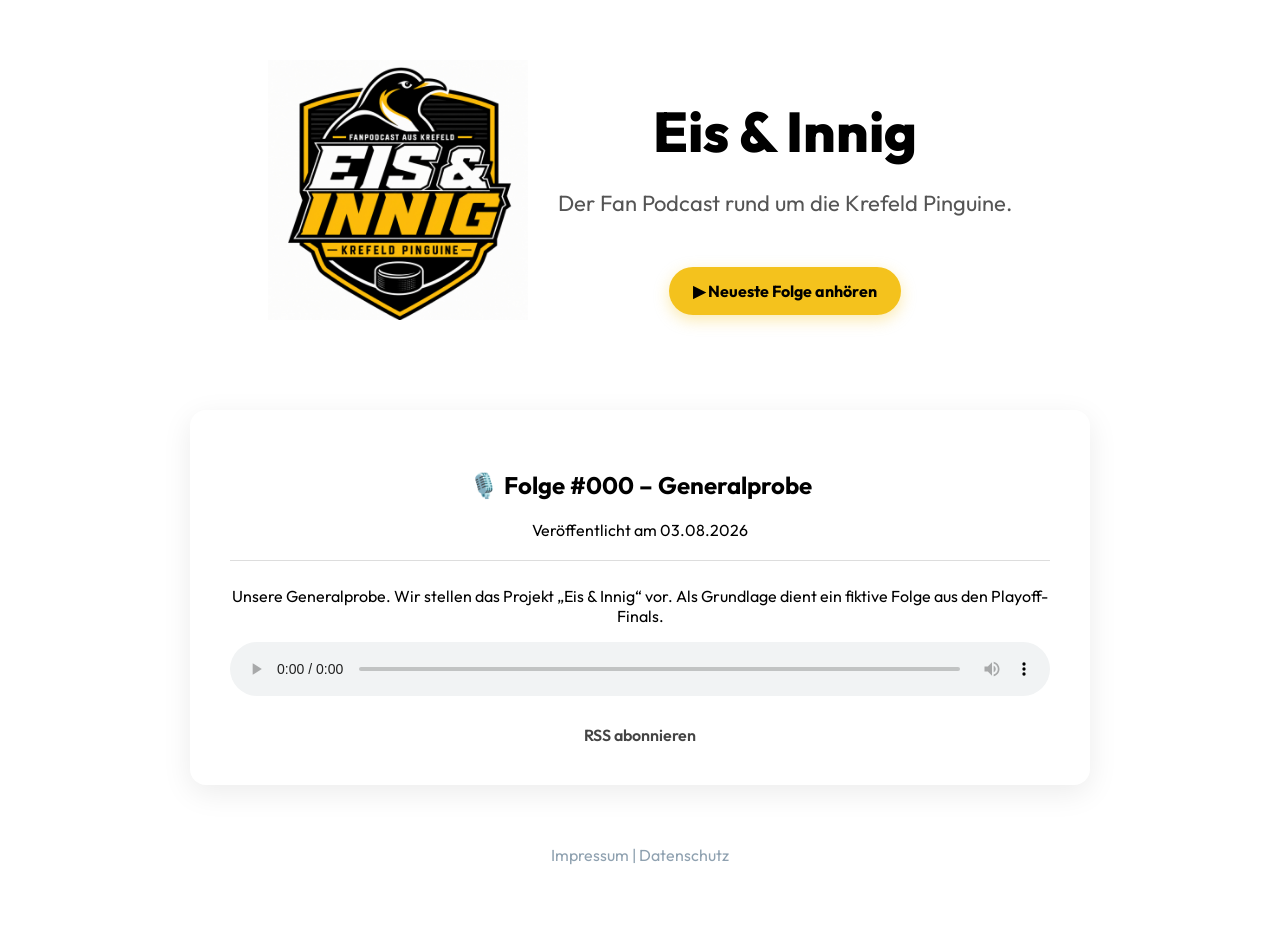
==== index.html @ b2bdef60 "Version 1.0 der Landingpage" ====
<!DOCTYPE html>
<html lang="de">
<head>
    <meta charset="UTF-8">
    <meta name="viewport" content="width=device-width, initial-scale=1.0">
    <title>Eis & Innig – Der Fan Podcast rund um die Krefeld Pinguine</title>

    <link rel="stylesheet" href="style.css">
    <link rel="preconnect" href="https://fonts.googleapis.com">
<link rel="preconnect" href="https://fonts.gstatic.com" crossorigin>
<link href="https://fonts.googleapis.com/css2?family=Outfit:wght@300;400;600;700;800&display=swap" rel="stylesheet">
</head>

<body>

<div class="container">

    <div class="hero">

    <img src="assets/logo.jpg" alt="Eis & Innig Logo" class="logo">

    <div class="hero-text">

        <h1>Eis & Innig</h1>

        <p class="subtitle">
            Der Fan Podcast rund um die Krefeld Pinguine.
        </p>
        <a href="#player" class="button">
    ▶ Neueste Folge anhören
</a>

    </div>

</div>

   <div class="player" id="player">

    <h2>🎙️ Folge #000 – Generalprobe</h2>

    <p class="episode-date">
        Veröffentlicht am 03.08.2026
    </p>
    <hr class="episode-divider">

    <p>
        Unsere Generalprobe. Wir stellen das Projekt „Eis & Innig“ vor.
        Als Grundlage dient ein fiktive Folge aus den Playoff-Finals.
    </p>

<audio controls style="width:100%;">
    <source src="https://i3s6iw.podcaster.de/eisinnig/media/00.Folge_03082026.mp3" type="audio/mpeg">
    Dein Browser unterstützt den Audioplayer nicht.
</audio>
<div class="podcast-links">
    <a href="https://i3s6iw.podcaster.de/eisinnig.rss">
        RSS abonnieren
    </a>
</div>
</div>

    <footer>

        <a href="impressum.html">Impressum</a>

        |

        <a href="datenschutz.html">Datenschutz</a>

    </footer>

</div>

<script src="script.js"></script>

</body>
</html>
---- style.css ----
html{
    scroll-behavior:smooth;
}
body{
    margin:0;
    background:white;
    color:black;
    font-family:'Outfit', sans-serif;
}
.logo{
    width:260px;
    margin-bottom:30px;
}
.hero{
    display:flex;
    align-items:center;
    justify-content:center;
    gap:30px;
    margin-bottom:60px;
}
    
}

.hero-text{
    text-align:left;
}
.container{
    max-width:900px;
    margin:auto;
    padding:60px 30px;
    text-align:center;
}

h1{
    font-size:56px;
    font-weight:800;
    margin:0 0 15px 0;
}

.subtitle{
    color:#555555;
    font-size:22px;
    margin-bottom:30px;
}

.player{
    background:#F7F7F7
    border:1px solid #E5E5E5;
    border-radius:16px;
    padding:40px;
    box-shadow:0 8px 30px rgba(0,0,0,0.08);
    transition:0.25s;
}

.player:hover{
    transform:translateY(-3px);
}
footer{

    margin-top:60px;

    color:#8fa1b0;

}

footer a{

    color:#8fa1b0;

    text-decoration:none;

}
.button{
    display:inline-block;
    margin-top:20px;
    padding:14px 24px;
    background:#F4C21D;
    color:#000;
    text-decoration:none;
    font-weight:bold;
    border-radius:30px;
    transition:0.2s;
    box-shadow:0 5px 15px rgba(244,194,29,0.35);
}
.button:hover{
    background:#FFD84D;
}
.episode-divider{
    border:none;
    border-top:1px solid #DDDDDD;
    margin:20px 0 25px 0;
}
.podcast-links{
    margin-top:25px;
    display:flex;
    justify-content:center;
    gap:25px;
    flex-wrap:wrap;
}

.podcast-links a{
    color:#444;
    text-decoration:none;
    font-weight:600;
    transition:0.2s;
}

.podcast-links a:hover{
    color:#F4C21D;
}
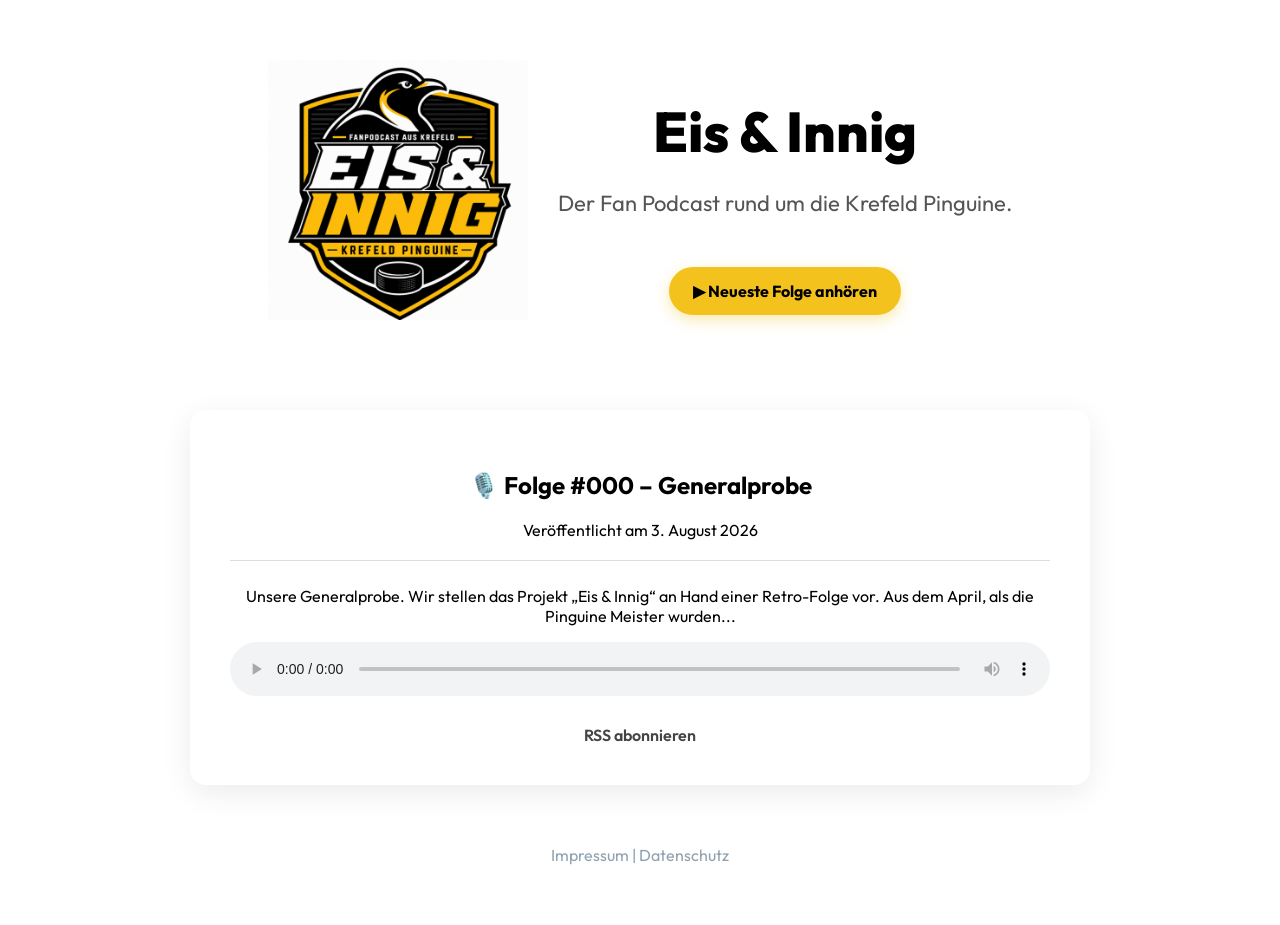
==== commit e029a9ea: "Update index.html" ====
--- a/index.html
+++ b/index.html
@@ -39,19 +39,19 @@
     <h2>🎙️ Folge #000 – Generalprobe</h2>
 
     <p class="episode-date">
-        Veröffentlicht am 03.08.2026
+        Veröffentlicht am 3. August 2026
     </p>
     <hr class="episode-divider">
 
     <p>
-        Unsere Generalprobe. Wir stellen das Projekt „Eis & Innig“ vor.
-        Als Grundlage dient ein fiktive Folge aus den Playoff-Finals.
+        Unsere Generalprobe. Wir stellen das Projekt „Eis & Innig“ an Hand einer Retro-Folge vor. Aus dem April, als die Pinguine Meister wurden...
     </p>
 
 <audio controls style="width:100%;">
-    <source src="https://i3s6iw.podcaster.de/eisinnig/media/00.Folge_03082026.mp3" type="audio/mpeg">
+    <source src="https://i3s6iw.podcaster.de/eisinnig/media/00-Folge_03082016.mp3" type="audio/mpeg">
     Dein Browser unterstützt den Audioplayer nicht.
 </audio>
+
 <div class="podcast-links">
     <a href="https://i3s6iw.podcaster.de/eisinnig.rss">
         RSS abonnieren
@@ -74,4 +74,4 @@
 <script src="script.js"></script>
 
 </body>
-</html>+</html>
